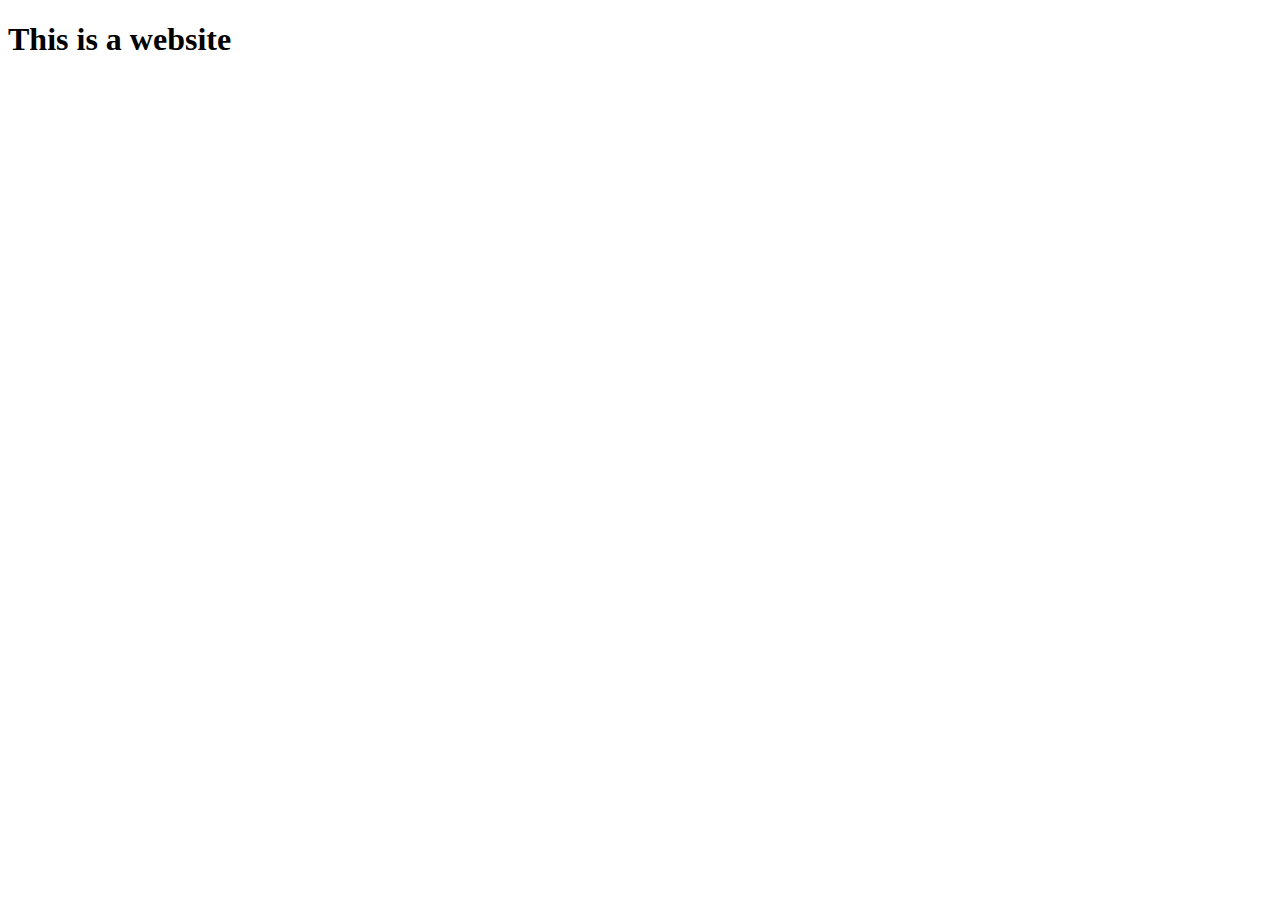
==== index.html @ 852ac1cf "add basic structure for index.html" ====
<!DOCTYPE html>
<html lang="en">
<head>
    <meta charset="UTF-8">
    <meta name="viewport" content="width=device-width, initial-scale=1.0">
    <title>Simple Website</title>
</head>
<body>
    <h1>This is a website</h1>
</body>
</html>
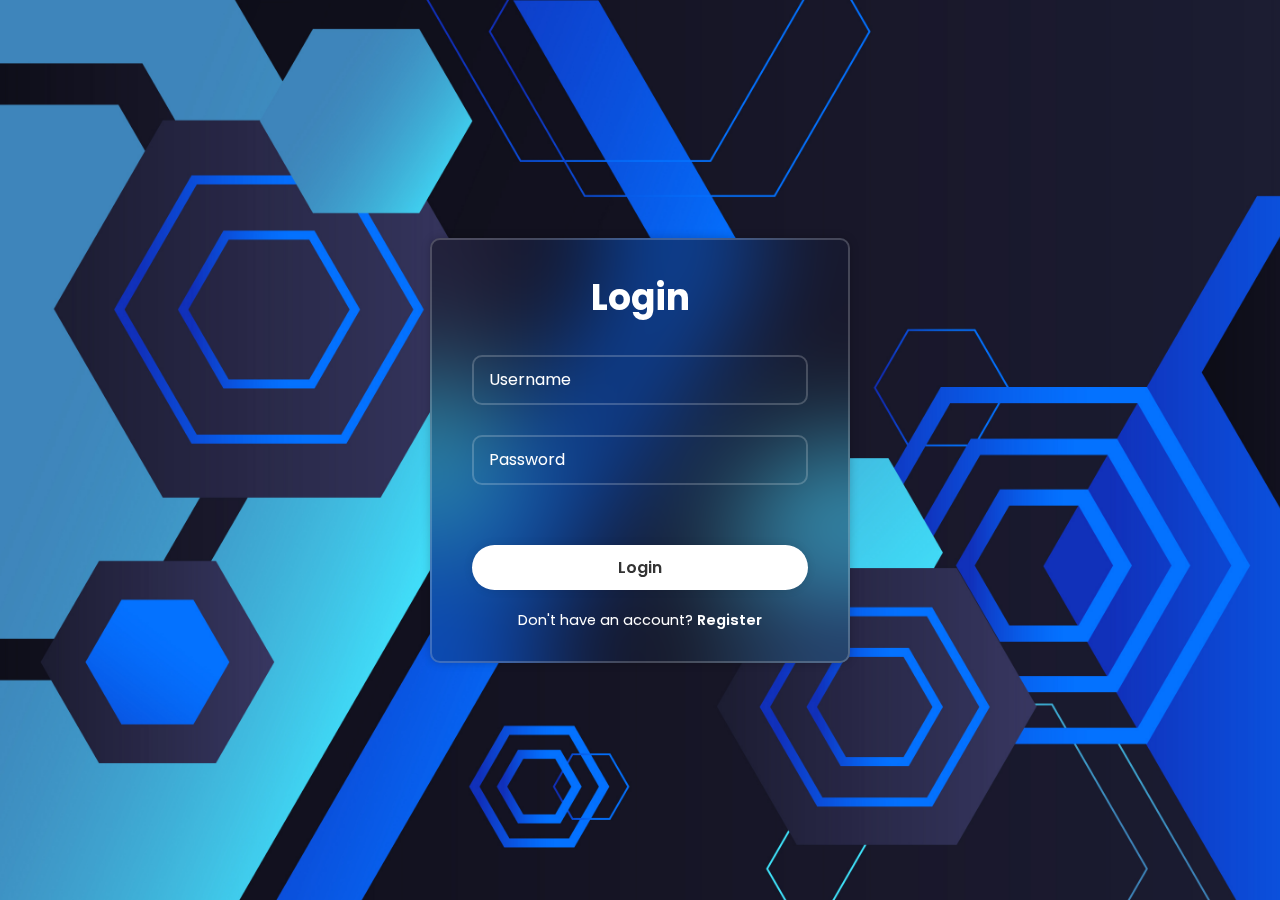
==== commit 8c0c40f5: "refactor: update navigation links to use relative paths; remove obsolete index.html file" ====
--- a/index.html
+++ b/index.html
@@ -3,9 +3,26 @@
 <head>
     <meta charset="UTF-8">
     <meta name="viewport" content="width=device-width, initial-scale=1.0">
-    <title>Simple Website</title>
+    <title>GameSphere - Login</title>
+    <link rel="stylesheet" href="css/style.css">
+    <script src="js/index.js" charset="utf-8"></script>
+
 </head>
 <body>
-    <h1>This is a website</h1>
+    <div class="wrapper">
+        <form id="loginForm" onsubmit="return handleLogin()">
+            <h1>Login</h1>
+            <div class="input-box">
+                <input id="username" type="text" placeholder="Username" required>
+            </div>
+            <div class="input-box">
+                <input id="password" type="password" placeholder="Password" required>
+            </div>
+            <button type="submit" class="btn">Login</button>
+            <div class="register-link">
+                <p>Don't have an account? <a href="html/registration.html">Register</a></p>
+            </div>
+        </form>
+    </div>
 </body>
-</html>+</html>
--- a/css/style.css
+++ b/css/style.css
@@ -0,0 +1,223 @@
+@import url("https://fonts.googleapis.com/css2?family=Poppins:wght@300;400;500;600;700;800;900&display=swap");
+
+*{
+    margin: 0;
+    padding: 0;
+    box-sizing: border-box;
+    font-family: "Poppins", sans-serif;
+
+}
+
+body {
+    background-image: url('../images/Background_Blue.jpg');
+    background-size: cover; /* Ensures the image covers the entire screen */
+    background-position: center; /* Centers the image */
+    background-attachment: fixed; /* Makes the image stay fixed when scrolling */
+    margin: 0;
+    height: 100vh; /* Ensures the body covers the entire height of the viewport */
+    display: flex;
+    justify-content: center; /* Horizontally centers the .wrapper */
+    align-items: center; /* Vertically centers the .wrapper */
+}
+
+.wrapper {
+    width: 420px;
+    background: transparent;
+    border: 2px solid rgba(255, 255, 255, .2);
+    backdrop-filter: blur(65px);
+    box-shadow: 0 0 10px rgba(0, 0, 0, .2);
+    color: #FFF;
+    border-radius: 10px;
+    padding: 30px 40px;
+}
+
+.wrapper h1 {
+    font-size: 36px;
+    text-align: center;
+}
+
+.wrapper .input-box {
+    position: relative;
+    width: 100%;
+    height: 50px;
+    margin: 30px 0;
+}
+
+.input-box input {
+    width: 100%;
+    height: 100%;
+    background: transparent;
+    border: none;
+    outline: none;
+    border: 2px solid rgba(255,255,255,2);
+    border-radius: 40;
+    font-size: 16px;
+    color : white;
+    padding: 20px 45px 20px 20px;
+}
+
+.input-box input::placeholder {
+    color : #FFF;
+}
+
+.input-box i {
+    position: absolute;
+    right:20px;
+    top:50%;
+    transform: translateY(-50%);
+    font-size: 20px;
+}
+
+.wrapper .remember-forgot {
+    display : flex;
+    justify-content: space-between;
+    font-size: 14.5px;
+    margin: -15px 0 15px;
+}
+
+.remember-forgot label input {
+    accent-color: white;
+    margin-right: 3px;
+}
+
+.remember-forgot a {
+   color : #fff;
+   text-decoration: none; 
+}
+
+.remember-forgot a:hover {
+    text-decoration: underline;
+}
+
+.wrapper .btn {
+    width: 100%;
+    height :45px;
+    background: white;
+    border: none;
+    outline: none;
+    border-radius: 40px;
+    box-shadow: 0 0 10px rgba(0,0,0,0.1);
+    cursor: pointer;
+    font-size: 16px;
+    color: #333;
+    font-weight: 600;
+    transition: background-color 0.3s ease;
+    margin-bottom: 20px;
+    margin-top: 30px;
+}
+
+
+/* Button Hover Effect */
+.btn:hover {
+    background-color: #e4dcf1; /* Darker green on hover */
+}
+
+.wrapper .register-link {
+    font-size: 14.5px;
+    text-align: center;
+}
+
+a {
+    color:#fff;
+    text-decoration: none;
+    font-weight: 600;
+}
+
+.register-link p a:hover{
+    text-decoration: underline;
+}
+
+.input-box textarea {
+    width: 100%;
+    height: 100px;
+    background: transparent;
+    border: 2px solid rgba(255, 255, 255, 0.2);
+    border-radius: 10px;
+    color: white;
+    padding: 10px 15px; /* Consistent padding */
+    font-size: 16px;
+    resize: none; /* Prevent resizing by the user */
+    outline: none; /* Remove outline on focus */
+}
+
+
+.input-box input {
+    width: 100%;
+    height: 50px;
+    background: transparent;
+    border: 2px solid rgba(255, 255, 255, 0.2);
+    border-radius: 10px;
+    font-size: 16px;
+    color: white;
+    padding: 15px; /* Add padding to make room for the label */
+    outline: none;
+    transition: all 0.3s ease;
+}
+
+/* Custom arrow for the dropdown */
+.input-box {
+    position: relative;
+}
+
+.back-button {
+    position: absolute;
+    top: 15px;
+    left: 15px;
+    text-decoration: none;
+    color: white;
+    font-size: 12px; /* Smaller font size */
+    font-weight: 500; /* Slightly lighter font weight */
+    background: rgba(255, 255, 255, 0.2);
+    padding: 5px 10px; /* Reduced padding */
+    border: 1px solid white; /* Thinner border */
+    border-radius: 15px; /* Smaller border radius */
+    transition: all 0.3s ease-in-out;
+}
+
+/* Hover effect for the back button */
+.back-button:hover {
+    background: white;
+    color: black;
+    transform: scale(1.05); /* Slightly smaller zoom-in effect */
+    box-shadow: 0 4px 10px rgba(0, 0, 0, 0.2); /* Subtler shadow */
+}
+
+/* Mobile Media Query */
+@media screen and (max-width: 650px) {
+    .wrapper {
+        width: 85%; 
+        height: auto;
+        padding: 20px; 
+        backdrop-filter: blur(55px);
+    }
+
+    .wrapper h1 {
+        font-size: 28px; 
+    }
+
+    .input-box input {
+        font-size: 14px; 
+        padding: 15px 35px 15px 15px; 
+    }
+
+    .btn {
+        height: 40px; 
+        font-size: 14px; 
+    }
+
+    .back-button {
+        font-size: 10px; 
+        padding: 4px 8px; 
+    }
+    
+    
+}
+
+@media screen and (max-height: 565px) {
+    .wrapper {
+        height: 80%;
+        padding: 20px; 
+        backdrop-filter: blur(55px);
+        overflow-y: auto; /* Enable vertical scrolling within the wrapper */
+    }
+}